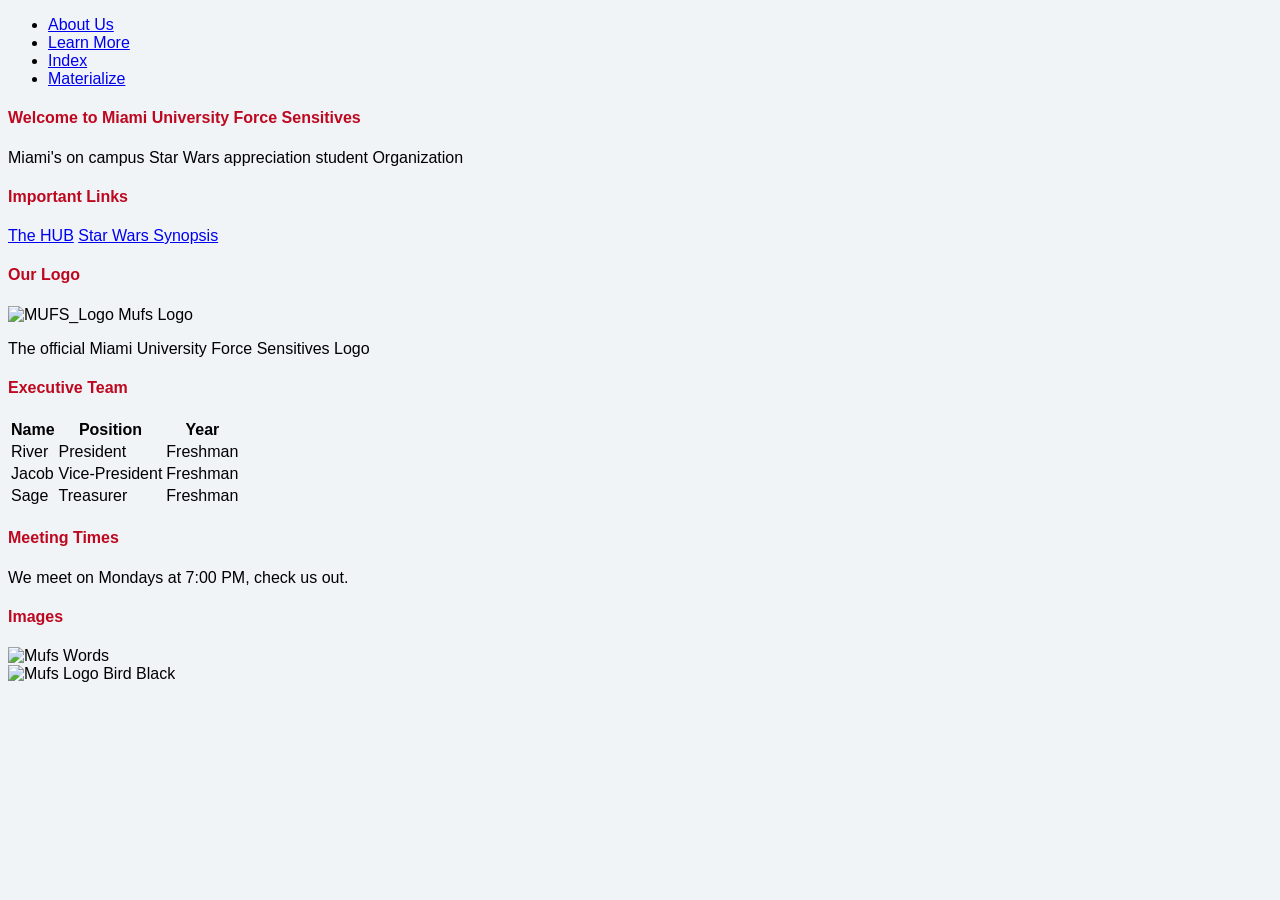
==== materialize.html @ c8c8f414 "Add Materialize CSS and icons from CDN" ====
<!DOCTYPE html>
<html lang="en">
<head>
   <meta charset="UTF-8">
   <meta name="viewport" content="width=device-width, initial-scale=1.0">
   <title>Materialize CSS Example</title>
   <link rel="stylesheet" href="https://cdnjs.cloudflare.com/ajax/libs/materialize/0.100.2/css/materialize.min.css">
   <style>
       body {
           background-color: #f0f4f7;
           font-family: Arial, sans-serif;
       }
       .container {
           margin-top: 20px;
       }
       h4 {
           color: #BD0820;
       }
       .card .card-image img {
           height: 200px;
           object-fit: cover;
       }
   </style>
</head>
<nav>
    <div class="nav-wrapper red">
        <ul>
            <li><a href="aboutus.html">About Us</a></li>
            <li><a href="learnmore.html">Learn More</a></li>
            <li><a href="index.html">Index</a></li>
            <li><a href="materialize.html">Materialize</a></li>
        </ul>
    </div>
</nav>
<body>


   <!-- Text and Background -->
   <div class="container">
       <h4 class="center-align">Welcome to Miami University Force Sensitives </h4>
       <p class="flow-text">Miami's on campus Star Wars appreciation student Organization</p>
   </div>


   <!-- Buttons -->
   <div class="container">
       <h4>Important Links</h4>
      <a href="https://miamioh.campuslabs.com/engage/organization/mufs" class="waves-effect waves-light btn red">The HUB</a>
       <a href="https://starwars.fandom.com/wiki/The_Star_Wars_story_synopsis" class="waves-effect waves-light btn-large red">Star Wars Synopsis</a>
   </div>


   <!-- Cards -->
   <div class="container">
       <h4>Our Logo</h4>
       <div class="card">
           <div class="card-image">
               <img src="images/MUFS_Logo.png" alt="MUFS_Logo">
               <span class="card-title">Mufs Logo</span>
           </div>
           <div class="card-content">
               <p>The official Miami University Force Sensitives Logo</p>
           </div>

       </div>
   </div>


   <!-- Tables -->
   <div class="container">
       <h4>Executive Team</h4>
       <table class="striped">
           <thead>
               <tr>
                   <th>Name</th>
                   <th>Position</th>
                   <th>Year</th>
               </tr>
           </thead>
           <tbody>
               <tr>
                   <td>River</td>
                   <td>President</td>
                   <td>Freshman</td>
               </tr>
               <tr>
                   <td>Jacob</td>
                   <td>Vice-President</td>
                   <td>Freshman</td>
               </tr>
               <tr>
                   <td>Sage</td>
                   <td>Treasurer</td>
                   <td>Freshman</td>
               </tr>
           </tbody>
       </table>
   </div>


   <!-- Shading -->
   <div class="container">
       <h4>Meeting Times</h4>
       <div class="card-panel red lighten-2">
           <span class="white-text">We meet on Mondays at 7:00 PM, check us out.</span>
       </div>
   </div>


   <!-- Images -->
   <div class="container">
       <h4>Images</h4>
       <div class="row">
           <div class="col s12 m6">
               <img src="images/MUFS words.png" alt="Mufs Words" class="responsive-img materialboxed">
           </div>
           <div class="col s12 m6">
               <img src="images/MUFS_Logo_Bird_Black.png" alt="Mufs Logo Bird Black" class="responsive-img materialboxed">
           </div>
       </div>
   </div>


   <!-- Materialize JS -->
   <script src="https://cdnjs.cloudflare.com/ajax/libs/materialize/0.100.2/js/materialize.min.js"></script>
   <script>
       document.addEventListener('DOMContentLoaded', function() {
           var elems = document.querySelectorAll('.materialboxed');
           var instances = M.Materialbox.init(elems);
       });
          <!-- Materialize CSS (CDN) -->
  <link rel="stylesheet" href="https://cdnjs.cloudflare.com/ajax/libs/materialize/1.0.0/css/materialize.min.css" />


  <!-- Material Icons (optional, for icons in collapsible headers) -->
  <link rel="stylesheet" href="https://fonts.googleapis.com/icon?family=Material+Icons" />

  <!-- Omit -->

  <style>
    body { padding-bottom: 48px; }
    header { margin-bottom: 24px; }
    .demo-section { margin-top: 32px; }
    .controls .btn { margin-right: 8px; margin-bottom: 8px; }
    .carousel { margin-top: 12px; }


    /* Optional: make collapsible content a bit easier to read for students */
    .collapsible-body p { margin-top: 0; }
  </style>
</head>


<body>
  <!-- Simple top nav -->
  <header>
    <nav class="red">
      <div class="nav-wrapper container">
        <a href="#!" class="brand-logo">How to Join</a>
      </div>
    </nav>
  </header>
<div id="radio-section" class="section container">
       <h2>Select Your Favorite Star Wars Group</h2>
       <form>
           <p>
               <label>
                   <input name="Group" type="radio" value="Jedi" onclick="displayGroup()"/>
                   <span>Jedi</span>
               </label>
           </p>
           <p>
               <label>
                   <input name="Group" type="radio" value="Sith" onclick="displayGroup()"/>
                   <span>Sith</span>
               </label>
           </p>
           <p>
               <label>
                   <input name="Group" type="radio" value="Jedi" onclick="displayGroup()"/>
                   <span>Republic</span>
               </label>
           </p>
           <p>
               <label>
                   <input name="Group" type="radio" value="Sepratists" onclick="displayGroup()"/>
                   <span>Sepratists</span>
               </label>
           </p>
           <p>
               <label>
                   <input name="Group" type="radio" value="Bounty Hunters" onclick="displayGroup()"/>
                   <span>Bounty Hunters</span>
               </label>
           </p>
       </form>
       <div id="group-response"></div>
   </div>
 <!-- Email Feedback Section -->
   <div id="feedback-section" class="section container">
       <h2>Subscribe for Updates</h2>
       <form onsubmit="submitEmail(event)">
           <div class="input-field">
               <input id="email" type="email" required>
               <label for="email">Email</label>
           </div>
           <button type="submit" class="btn waves-effect red">Enter Email</button>
       </form>
       <div id="email-response"></div>
   </div>


  <main class="container">
    <h4>Questions</h4>
    <p class="grey-text text-darken-1">
      Please Direct all questions to our our email. 
    </p>


   

    <!-- COLLAPSIBLE -->
    <section id="collapsible" class="demo-section">
      <h5> Commonly asked Questions</h5>
      <p class="grey-text text-darken-1">
        Here are some frequent questions about the sign up process.
      </p>


      <!-- Collapsible markup -->
      <ul class="collapsible" id="demoCollapsible">
        <li class="active">
          <div class="collapsible-header">
            <i class="material-icons">info</i>
            What will I get notifications about?
          </div>
          <div class="collapsible-body">
            <p>
              You'll receive updates about our club meetings, events, and any special announcements related to Miami University Force Sensitives.
            </p>
          </div>
        </li>


        <li>
          <div class="collapsible-header">
             <i class="material-icons">info</i>
            Do I need to put my email in?
          </div>
          <div class="collapsible-body">
            <p>
              No, you can reach out inother ways through the Miami HUB or through Discord.
            </p>
          </div>
        </li>


        <li>
          <div class="collapsible-header">
            <i class="material-icons">info</i>
            Do I have to make all the meetings?        
          </div>
          <div class="collapsible-body">
            <p>
              No, but we would love to see you there. Show up when you can and we'll gladly welcome you.
            </p>
          </div>
        </li>
      </ul>
   
    </section>
   </script>
</body>
</html>
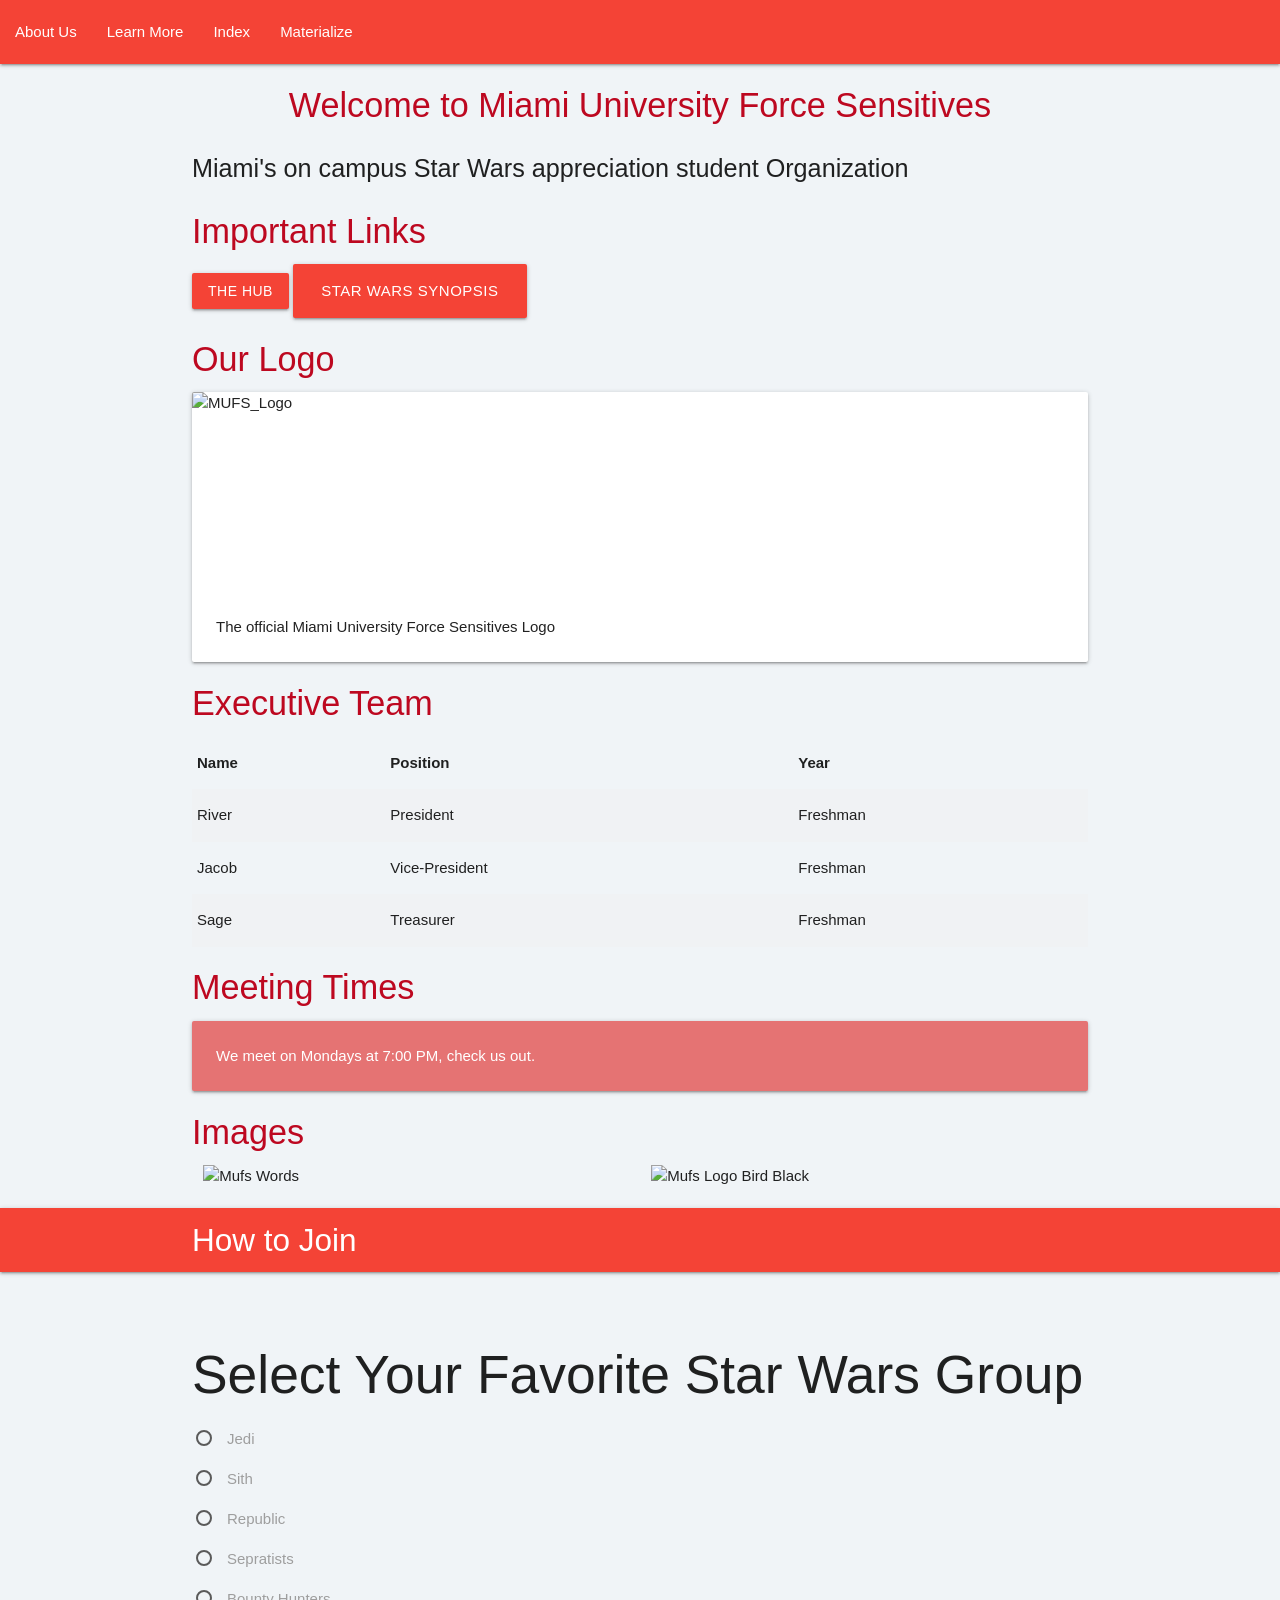
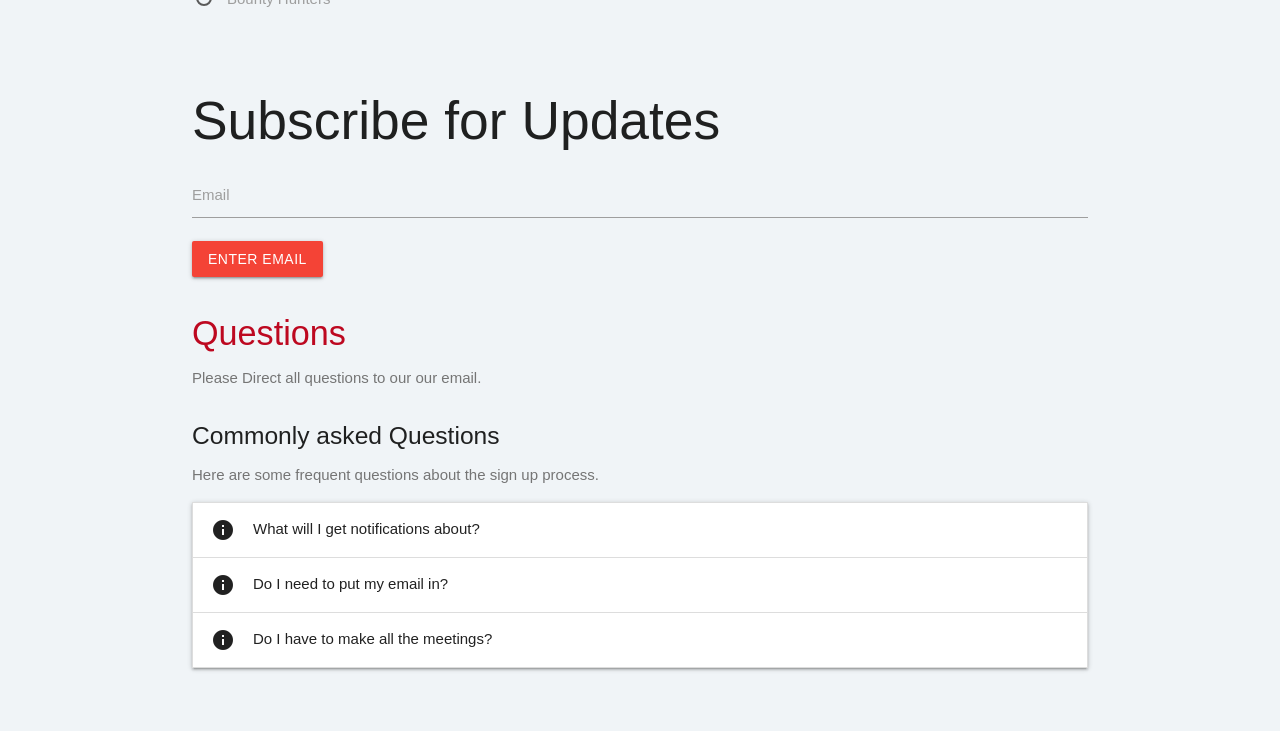
==== commit e745eb08: "Add files via upload" ====
--- a/materialize.html
+++ b/materialize.html
@@ -1,274 +1,277 @@
-<!DOCTYPE html>
-<html lang="en">
-<head>
-   <meta charset="UTF-8">
-   <meta name="viewport" content="width=device-width, initial-scale=1.0">
-   <title>Materialize CSS Example</title>
-   <link rel="stylesheet" href="https://cdnjs.cloudflare.com/ajax/libs/materialize/0.100.2/css/materialize.min.css">
-   <style>
-       body {
-           background-color: #f0f4f7;
-           font-family: Arial, sans-serif;
-       }
-       .container {
-           margin-top: 20px;
-       }
-       h4 {
-           color: #BD0820;
-       }
-       .card .card-image img {
-           height: 200px;
-           object-fit: cover;
-       }
-   </style>
-</head>
-<nav>
-    <div class="nav-wrapper red">
-        <ul>
-            <li><a href="aboutus.html">About Us</a></li>
-            <li><a href="learnmore.html">Learn More</a></li>
-            <li><a href="index.html">Index</a></li>
-            <li><a href="materialize.html">Materialize</a></li>
-        </ul>
-    </div>
-</nav>
-<body>
-
-
-   <!-- Text and Background -->
-   <div class="container">
-       <h4 class="center-align">Welcome to Miami University Force Sensitives </h4>
-       <p class="flow-text">Miami's on campus Star Wars appreciation student Organization</p>
-   </div>
-
-
-   <!-- Buttons -->
-   <div class="container">
-       <h4>Important Links</h4>
-      <a href="https://miamioh.campuslabs.com/engage/organization/mufs" class="waves-effect waves-light btn red">The HUB</a>
-       <a href="https://starwars.fandom.com/wiki/The_Star_Wars_story_synopsis" class="waves-effect waves-light btn-large red">Star Wars Synopsis</a>
-   </div>
-
-
-   <!-- Cards -->
-   <div class="container">
-       <h4>Our Logo</h4>
-       <div class="card">
-           <div class="card-image">
-               <img src="images/MUFS_Logo.png" alt="MUFS_Logo">
-               <span class="card-title">Mufs Logo</span>
-           </div>
-           <div class="card-content">
-               <p>The official Miami University Force Sensitives Logo</p>
-           </div>
-
-       </div>
-   </div>
-
-
-   <!-- Tables -->
-   <div class="container">
-       <h4>Executive Team</h4>
-       <table class="striped">
-           <thead>
-               <tr>
-                   <th>Name</th>
-                   <th>Position</th>
-                   <th>Year</th>
-               </tr>
-           </thead>
-           <tbody>
-               <tr>
-                   <td>River</td>
-                   <td>President</td>
-                   <td>Freshman</td>
-               </tr>
-               <tr>
-                   <td>Jacob</td>
-                   <td>Vice-President</td>
-                   <td>Freshman</td>
-               </tr>
-               <tr>
-                   <td>Sage</td>
-                   <td>Treasurer</td>
-                   <td>Freshman</td>
-               </tr>
-           </tbody>
-       </table>
-   </div>
-
-
-   <!-- Shading -->
-   <div class="container">
-       <h4>Meeting Times</h4>
-       <div class="card-panel red lighten-2">
-           <span class="white-text">We meet on Mondays at 7:00 PM, check us out.</span>
-       </div>
-   </div>
-
-
-   <!-- Images -->
-   <div class="container">
-       <h4>Images</h4>
-       <div class="row">
-           <div class="col s12 m6">
-               <img src="images/MUFS words.png" alt="Mufs Words" class="responsive-img materialboxed">
-           </div>
-           <div class="col s12 m6">
-               <img src="images/MUFS_Logo_Bird_Black.png" alt="Mufs Logo Bird Black" class="responsive-img materialboxed">
-           </div>
-       </div>
-   </div>
-
-
-   <!-- Materialize JS -->
-   <script src="https://cdnjs.cloudflare.com/ajax/libs/materialize/0.100.2/js/materialize.min.js"></script>
-   <script>
-       document.addEventListener('DOMContentLoaded', function() {
-           var elems = document.querySelectorAll('.materialboxed');
-           var instances = M.Materialbox.init(elems);
-       });
-          <!-- Materialize CSS (CDN) -->
-  <link rel="stylesheet" href="https://cdnjs.cloudflare.com/ajax/libs/materialize/1.0.0/css/materialize.min.css" />
-
-
-  <!-- Material Icons (optional, for icons in collapsible headers) -->
-  <link rel="stylesheet" href="https://fonts.googleapis.com/icon?family=Material+Icons" />
-
-  <!-- Omit -->
-
-  <style>
-    body { padding-bottom: 48px; }
-    header { margin-bottom: 24px; }
-    .demo-section { margin-top: 32px; }
-    .controls .btn { margin-right: 8px; margin-bottom: 8px; }
-    .carousel { margin-top: 12px; }
-
-
-    /* Optional: make collapsible content a bit easier to read for students */
-    .collapsible-body p { margin-top: 0; }
-  </style>
-</head>
-
-
-<body>
-  <!-- Simple top nav -->
-  <header>
-    <nav class="red">
-      <div class="nav-wrapper container">
-        <a href="#!" class="brand-logo">How to Join</a>
-      </div>
-    </nav>
-  </header>
-<div id="radio-section" class="section container">
-       <h2>Select Your Favorite Star Wars Group</h2>
-       <form>
-           <p>
-               <label>
-                   <input name="Group" type="radio" value="Jedi" onclick="displayGroup()"/>
-                   <span>Jedi</span>
-               </label>
-           </p>
-           <p>
-               <label>
-                   <input name="Group" type="radio" value="Sith" onclick="displayGroup()"/>
-                   <span>Sith</span>
-               </label>
-           </p>
-           <p>
-               <label>
-                   <input name="Group" type="radio" value="Jedi" onclick="displayGroup()"/>
-                   <span>Republic</span>
-               </label>
-           </p>
-           <p>
-               <label>
-                   <input name="Group" type="radio" value="Sepratists" onclick="displayGroup()"/>
-                   <span>Sepratists</span>
-               </label>
-           </p>
-           <p>
-               <label>
-                   <input name="Group" type="radio" value="Bounty Hunters" onclick="displayGroup()"/>
-                   <span>Bounty Hunters</span>
-               </label>
-           </p>
-       </form>
-       <div id="group-response"></div>
-   </div>
- <!-- Email Feedback Section -->
-   <div id="feedback-section" class="section container">
-       <h2>Subscribe for Updates</h2>
-       <form onsubmit="submitEmail(event)">
-           <div class="input-field">
-               <input id="email" type="email" required>
-               <label for="email">Email</label>
-           </div>
-           <button type="submit" class="btn waves-effect red">Enter Email</button>
-       </form>
-       <div id="email-response"></div>
-   </div>
-
-
-  <main class="container">
-    <h4>Questions</h4>
-    <p class="grey-text text-darken-1">
-      Please Direct all questions to our our email. 
-    </p>
-
-
-   
-
-    <!-- COLLAPSIBLE -->
-    <section id="collapsible" class="demo-section">
-      <h5> Commonly asked Questions</h5>
-      <p class="grey-text text-darken-1">
-        Here are some frequent questions about the sign up process.
-      </p>
-
-
-      <!-- Collapsible markup -->
-      <ul class="collapsible" id="demoCollapsible">
-        <li class="active">
-          <div class="collapsible-header">
-            <i class="material-icons">info</i>
-            What will I get notifications about?
-          </div>
-          <div class="collapsible-body">
-            <p>
-              You'll receive updates about our club meetings, events, and any special announcements related to Miami University Force Sensitives.
-            </p>
-          </div>
-        </li>
-
-
-        <li>
-          <div class="collapsible-header">
-             <i class="material-icons">info</i>
-            Do I need to put my email in?
-          </div>
-          <div class="collapsible-body">
-            <p>
-              No, you can reach out inother ways through the Miami HUB or through Discord.
-            </p>
-          </div>
-        </li>
-
-
-        <li>
-          <div class="collapsible-header">
-            <i class="material-icons">info</i>
-            Do I have to make all the meetings?        
-          </div>
-          <div class="collapsible-body">
-            <p>
-              No, but we would love to see you there. Show up when you can and we'll gladly welcome you.
-            </p>
-          </div>
-        </li>
-      </ul>
-   
-    </section>
-   </script>
-</body>
-</html>
+<!DOCTYPE html>
+<html lang="en">
+<head>
+   <meta charset="UTF-8">
+   <meta name="viewport" content="width=device-width, initial-scale=1.0">
+   <title>Materialize CSS Example</title>
+   <link rel="stylesheet" href="https://cdnjs.cloudflare.com/ajax/libs/materialize/0.100.2/css/materialize.min.css">
+   <style>
+       body {
+           background-color: #f0f4f7;
+           font-family: Arial, sans-serif;
+       }
+       .container {
+           margin-top: 20px;
+       }
+       h4 {
+           color: #BD0820;
+       }
+       .card .card-image img {
+           height: 200px;
+           object-fit: cover;
+       }
+   </style>
+</head>
+<nav>
+    <div class="nav-wrapper red">
+        <ul>
+            <li><a href="aboutus.html">About Us</a></li>
+            <li><a href="learnmore.html">Learn More</a></li>
+            <li><a href="index.html">Index</a></li>
+            <li><a href="materialize.html">Materialize</a></li>
+        </ul>
+    </div>
+</nav>
+<body>
+
+
+   <!-- Text and Background -->
+   <div class="container">
+       <h4 class="center-align">Welcome to Miami University Force Sensitives </h4>
+       <p class="flow-text">Miami's on campus Star Wars appreciation student Organization</p>
+   </div>
+
+
+   <!-- Buttons -->
+   <div class="container">
+       <h4>Important Links</h4>
+      <a href="https://miamioh.campuslabs.com/engage/organization/mufs" class="waves-effect waves-light btn red">The HUB</a>
+       <a href="https://starwars.fandom.com/wiki/The_Star_Wars_story_synopsis" class="waves-effect waves-light btn-large red">Star Wars Synopsis</a>
+   </div>
+
+
+   <!-- Cards -->
+   <div class="container">
+       <h4>Our Logo</h4>
+       <div class="card">
+           <div class="card-image">
+               <img src="images/MUFS_Logo.png" alt="MUFS_Logo">
+               <span class="card-title">Mufs Logo</span>
+           </div>
+           <div class="card-content">
+               <p>The official Miami University Force Sensitives Logo</p>
+           </div>
+
+       </div>
+   </div>
+
+
+   <!-- Tables -->
+   <div class="container">
+       <h4>Executive Team</h4>
+       <table class="striped">
+           <thead>
+               <tr>
+                   <th>Name</th>
+                   <th>Position</th>
+                   <th>Year</th>
+               </tr>
+           </thead>
+           <tbody>
+               <tr>
+                   <td>River</td>
+                   <td>President</td>
+                   <td>Freshman</td>
+               </tr>
+               <tr>
+                   <td>Jacob</td>
+                   <td>Vice-President</td>
+                   <td>Freshman</td>
+               </tr>
+               <tr>
+                   <td>Sage</td>
+                   <td>Treasurer</td>
+                   <td>Freshman</td>
+               </tr>
+           </tbody>
+       </table>
+   </div>
+
+
+   <!-- Shading -->
+   <div class="container">
+       <h4>Meeting Times</h4>
+       <div class="card-panel red lighten-2">
+           <span class="white-text">We meet on Mondays at 7:00 PM, check us out.</span>
+       </div>
+   </div>
+
+
+   <!-- Images -->
+   <div class="container">
+       <h4>Images</h4>
+       <div class="row">
+           <div class="col s12 m6">
+               <img src="images/MUFS words.png" alt="Mufs Words" class="responsive-img materialboxed">
+           </div>
+           <div class="col s12 m6">
+               <img src="images/MUFS_Logo_Bird_Black.png" alt="Mufs Logo Bird Black" class="responsive-img materialboxed">
+           </div>
+       </div>
+   </div>
+
+
+   <!-- Materialize JS -->
+   <script src="https://cdnjs.cloudflare.com/ajax/libs/materialize/0.100.2/js/materialize.min.js"></script>
+   <script>
+       document.addEventListener('DOMContentLoaded', function() {
+           var elems = document.querySelectorAll('.materialboxed');
+           var instances = M.Materialbox.init(elems);
+       });
+   </script>
+    <!-- Materialize CSS (CDN) -->
+  <link rel="stylesheet" href="https://cdnjs.cloudflare.com/ajax/libs/materialize/1.0.0/css/materialize.min.css" />
+
+
+  <!-- Material Icons (optional, for icons in collapsible headers) -->
+  <link rel="stylesheet" href="https://fonts.googleapis.com/icon?family=Material+Icons" />
+
+  <!-- Omit -->
+
+  <style>
+    body { padding-bottom: 48px; }
+    header { margin-bottom: 24px; }
+    .demo-section { margin-top: 32px; }
+    .controls .btn { margin-right: 8px; margin-bottom: 8px; }
+    .carousel { margin-top: 12px; }
+
+
+    /* Optional: make collapsible content a bit easier to read for students */
+    .collapsible-body p { margin-top: 0; }
+  </style>
+</head>
+
+
+<body>
+  <!-- Simple top nav -->
+  <header>
+    <nav class="red">
+      <div class="nav-wrapper container">
+        <a href="#!" class="brand-logo">How to Join</a>
+      </div>
+    </nav>
+  </header>
+<div id="radio-section" class="section container">
+       <h2>Select Your Favorite Star Wars Group</h2>
+       <form>
+           <p>
+               <label>
+                   <input name="Group" type="radio" value="Jedi" onclick="displayGroup()"/>
+                   <span>Jedi</span>
+               </label>
+           </p>
+           <p>
+               <label>
+                   <input name="Group" type="radio" value="Sith" onclick="displayGroup()"/>
+                   <span>Sith</span>
+               </label>
+           </p>
+           <p>
+               <label>
+                   <input name="Group" type="radio" value="Jedi" onclick="displayGroup()"/>
+                   <span>Republic</span>
+               </label>
+           </p>
+           <p>
+               <label>
+                   <input name="Group" type="radio" value="Sepratists" onclick="displayGroup()"/>
+                   <span>Sepratists</span>
+               </label>
+           </p>
+           <p>
+               <label>
+                   <input name="Group" type="radio" value="Bounty Hunters" onclick="displayGroup()"/>
+                   <span>Bounty Hunters</span>
+               </label>
+           </p>
+       </form>
+       <div id="group-response"></div>
+   </div>
+ <!-- Email Feedback Section -->
+   <div id="feedback-section" class="section container">
+       <h2>Subscribe for Updates</h2>
+       <form onsubmit="submitEmail(event)">
+           <div class="input-field">
+               <input id="email" type="email" required>
+               <label for="email">Email</label>
+           </div>
+           <button type="submit" class="btn waves-effect red">Enter Email</button>
+       </form>
+       <div id="email-response"></div>
+   </div>
+
+
+  <main class="container">
+    <h4>Questions</h4>
+    <p class="grey-text text-darken-1">
+      Please Direct all questions to our our email. 
+    </p>
+
+
+   
+
+    <!-- COLLAPSIBLE -->
+    <section id="collapsible" class="demo-section">
+      <h5> Commonly asked Questions</h5>
+      <p class="grey-text text-darken-1">
+        Here are some frequent questions about the sign up process.
+      </p>
+
+
+      <!-- Collapsible markup -->
+      <ul class="collapsible" id="demoCollapsible">
+        <li class="active">
+          <div class="collapsible-header">
+            <i class="material-icons">info</i>
+            What will I get notifications about?
+          </div>
+          <div class="collapsible-body">
+            <p>
+              You'll receive updates about our club meetings, events, and any special announcements related to Miami University Force Sensitives.
+            </p>
+          </div>
+        </li>
+
+
+        <li>
+          <div class="collapsible-header">
+             <i class="material-icons">info</i>
+            Do I need to put my email in?
+          </div>
+          <div class="collapsible-body">
+            <p>
+              No, you can reach out inother ways through the Miami HUB or through Discord.
+            </p>
+          </div>
+        </li>
+
+
+        <li>
+          <div class="collapsible-header">
+            <i class="material-icons">info</i>
+            Do I have to make all the meetings?        
+          </div>
+          <div class="collapsible-body">
+            <p>
+              No, but we would love to see you there. Show up when you can and we'll gladly welcome you.
+            </p>
+          </div>
+        </li>
+      </ul>
+   
+    </section>
+
+
+    
+</body>
+</html>
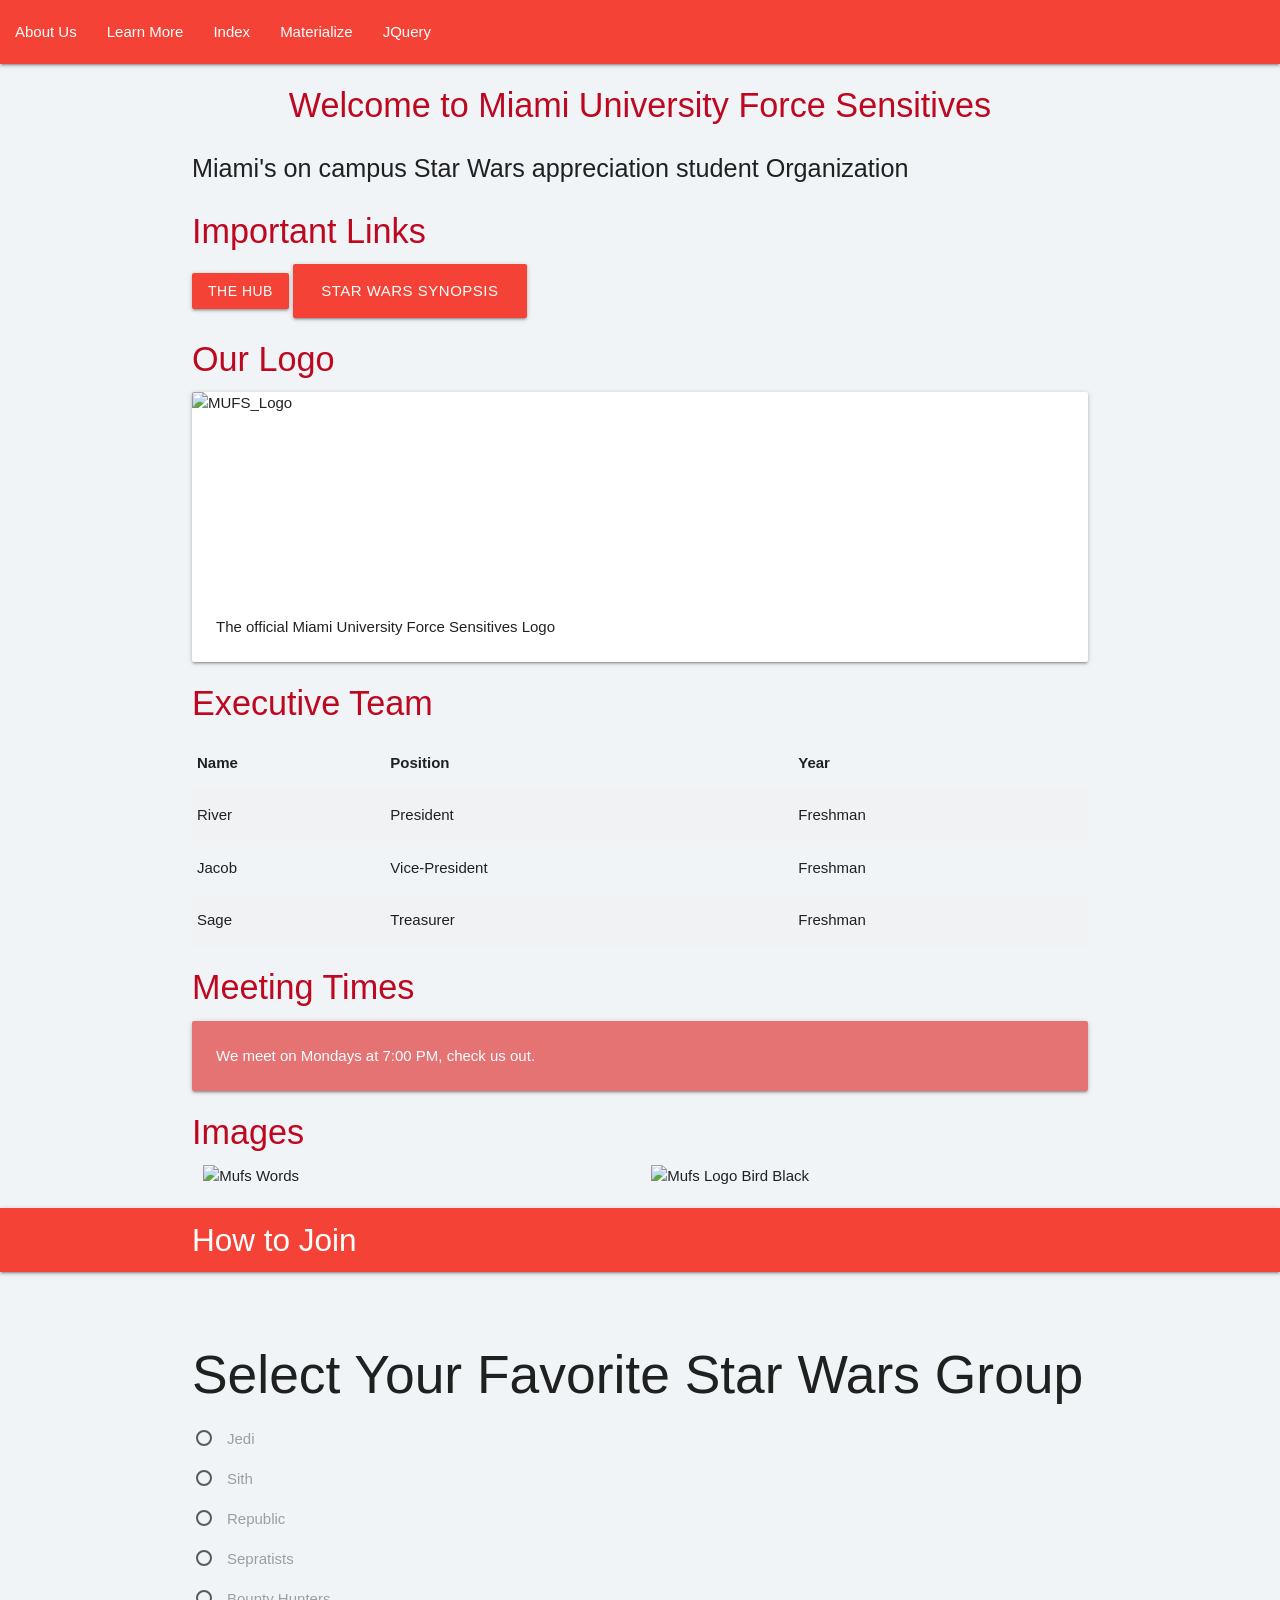
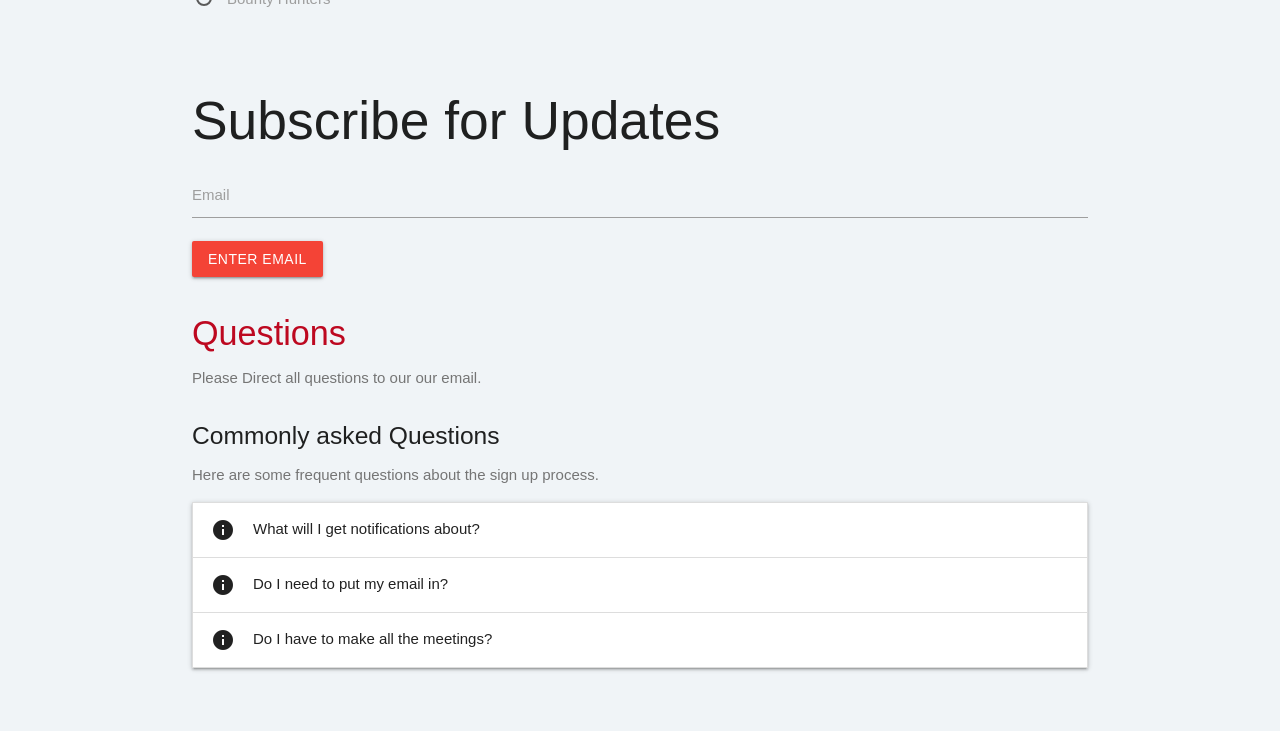
==== commit 43489d49: "Update HTML structure and links in materialize.html" ====
--- a/materialize.html
+++ b/materialize.html
@@ -29,6 +29,7 @@
             <li><a href="learnmore.html">Learn More</a></li>
             <li><a href="index.html">Index</a></li>
             <li><a href="materialize.html">Materialize</a></li>
+           <li><a href="jquery.html">JQuery</a></li>
         </ul>
     </div>
 </nav>
@@ -274,4 +275,4 @@
 
     
 </body>
-</html>+</html>
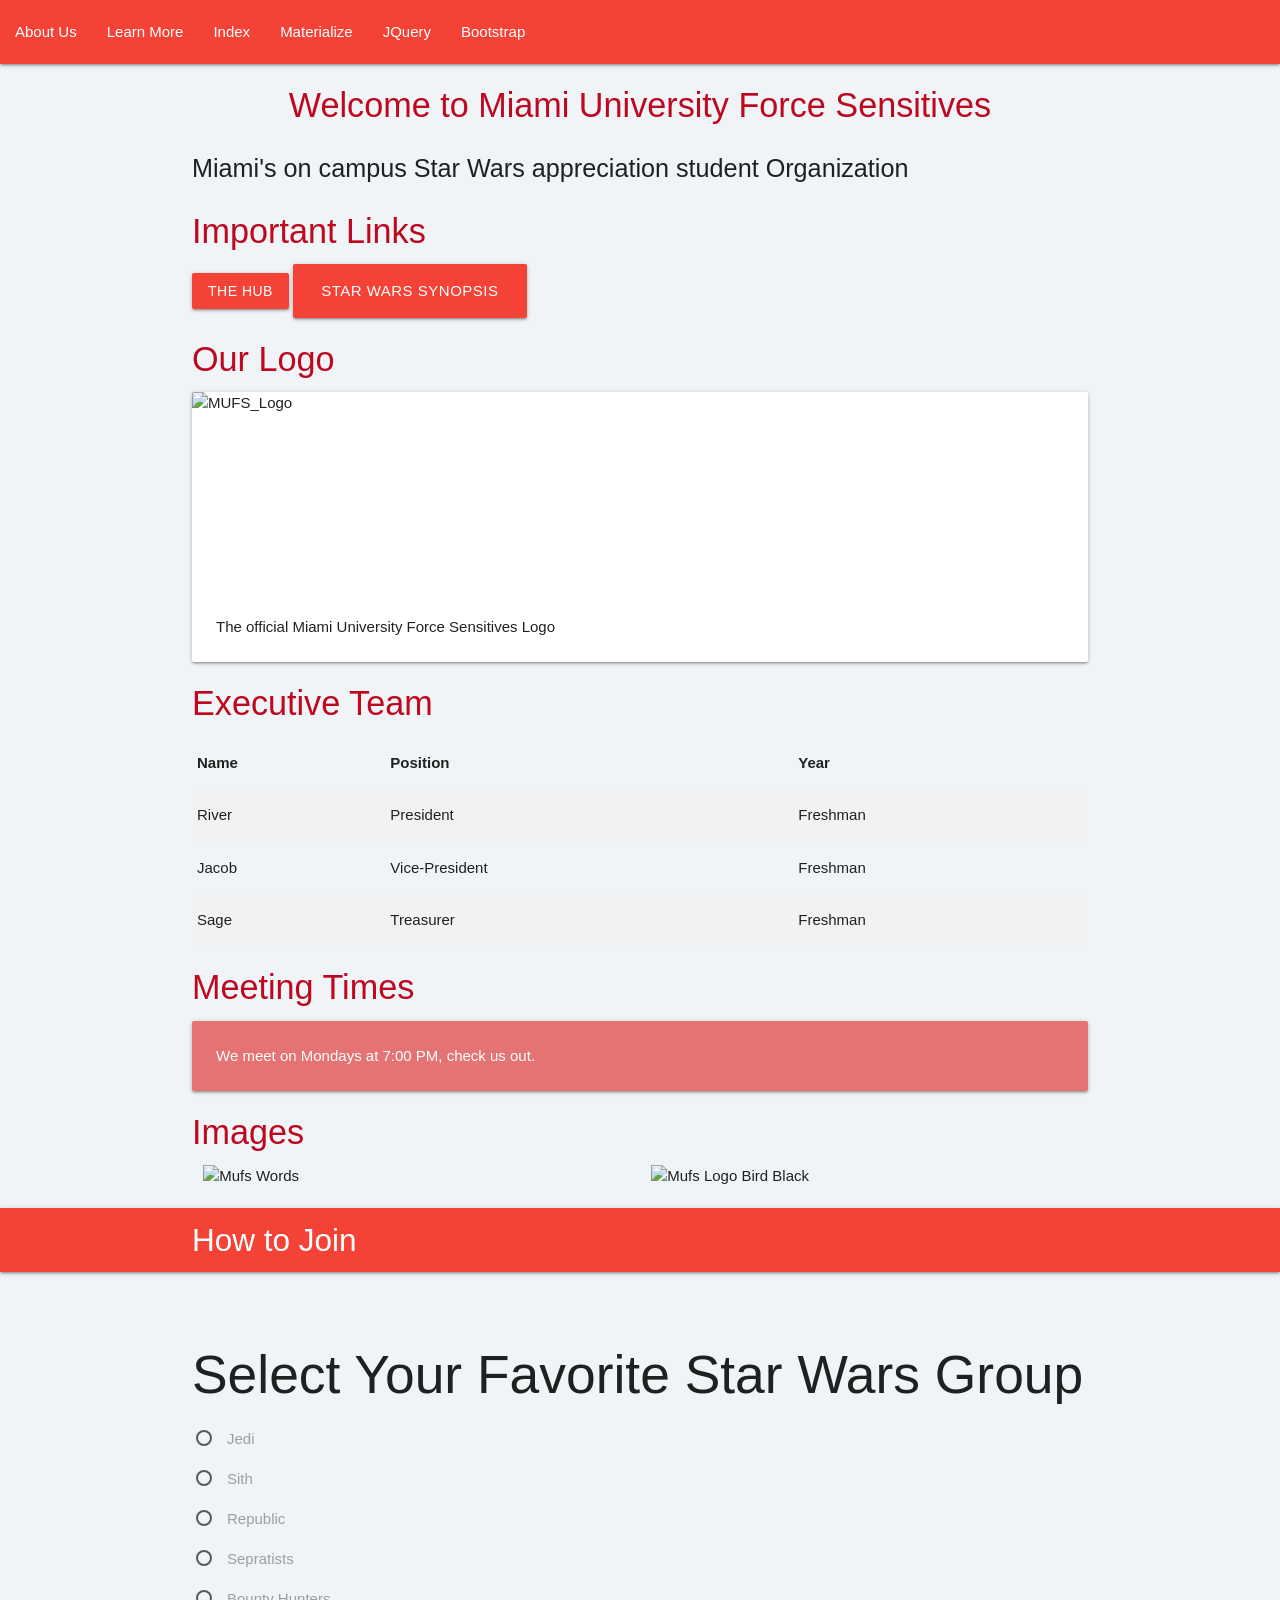
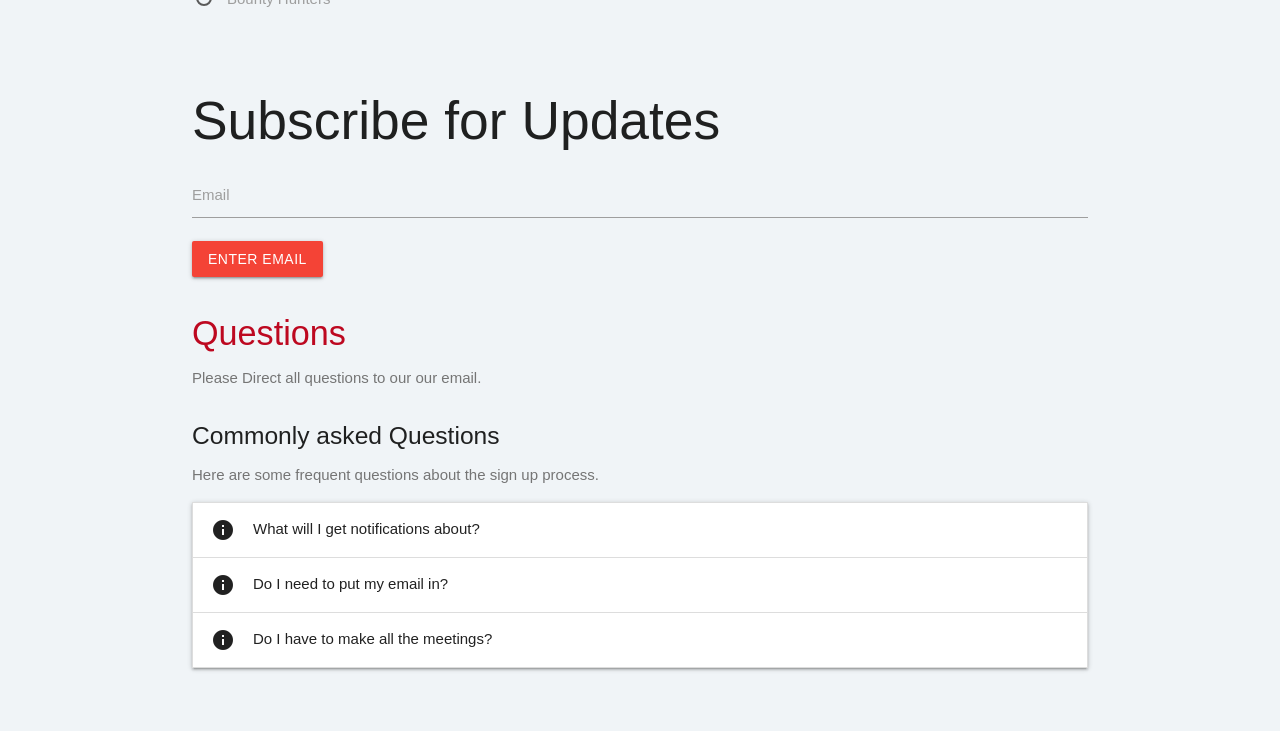
==== commit 0f2fbb8a: "Update materialize.html" ====
--- a/materialize.html
+++ b/materialize.html
@@ -29,7 +29,8 @@
             <li><a href="learnmore.html">Learn More</a></li>
             <li><a href="index.html">Index</a></li>
             <li><a href="materialize.html">Materialize</a></li>
-           <li><a href="jquery.html">JQuery</a></li>
+            <li><a href="jquery.html">JQuery</a></li>
+            <li><a href="bootstrap.html">Bootstrap</a></li>
         </ul>
     </div>
 </nav>
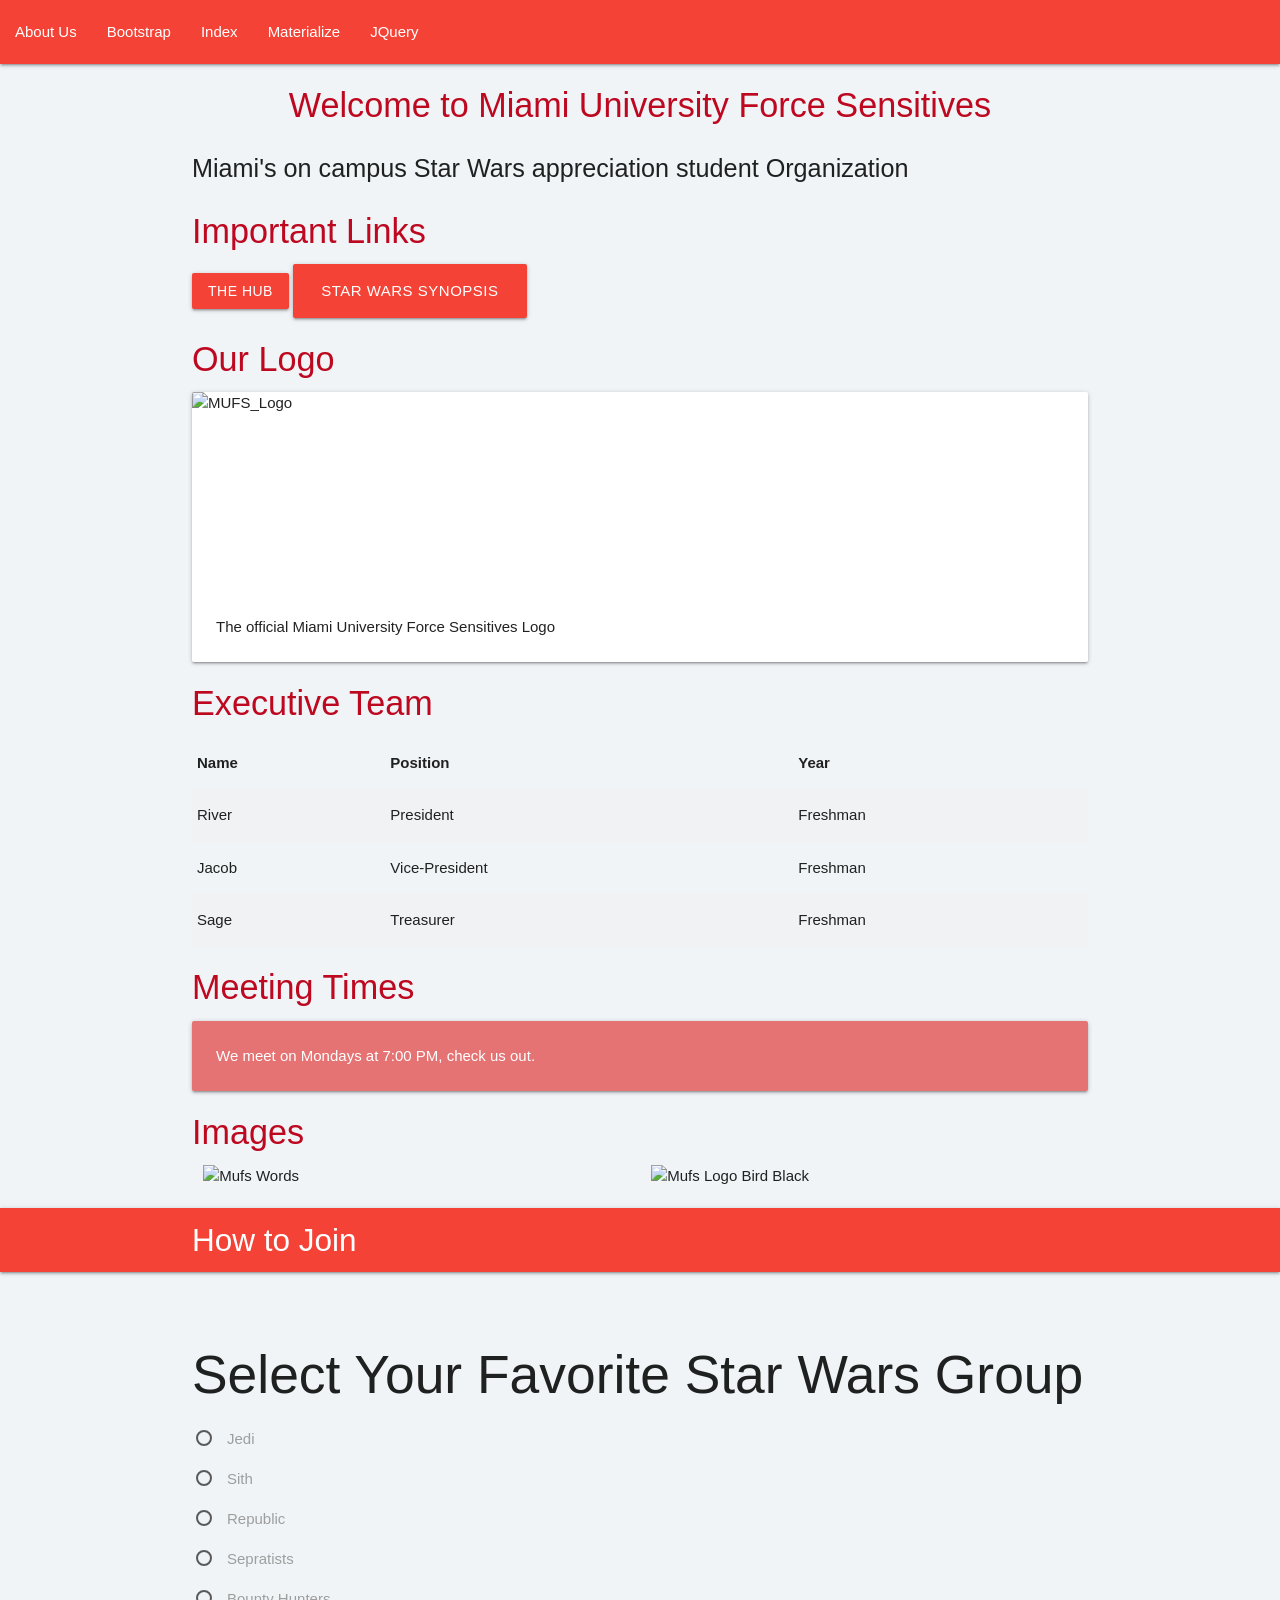
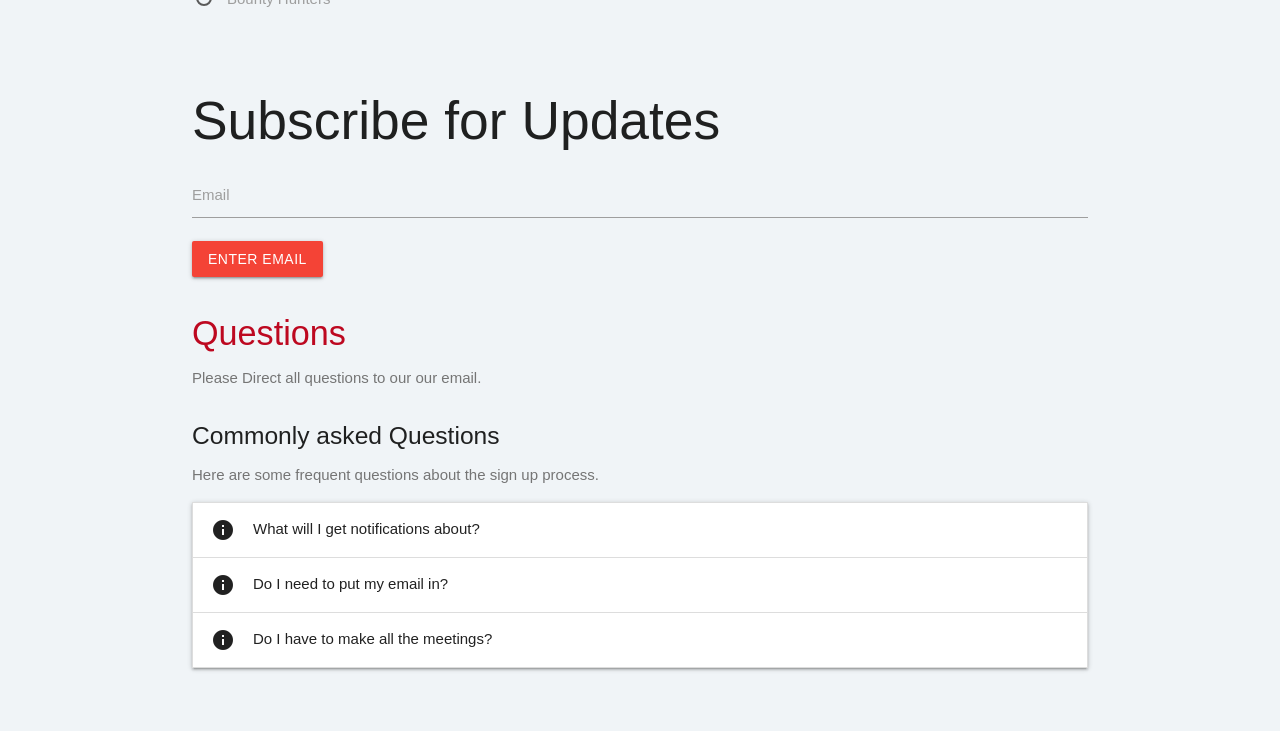
==== commit c1d42fe6: "Update materialize.html" ====
--- a/materialize.html
+++ b/materialize.html
@@ -26,11 +26,10 @@
     <div class="nav-wrapper red">
         <ul>
             <li><a href="aboutus.html">About Us</a></li>
-            <li><a href="learnmore.html">Learn More</a></li>
+            <li><a href="bootstrap.html">Bootstrap</a></li>
             <li><a href="index.html">Index</a></li>
             <li><a href="materialize.html">Materialize</a></li>
             <li><a href="jquery.html">JQuery</a></li>
-            <li><a href="bootstrap.html">Bootstrap</a></li>
         </ul>
     </div>
 </nav>
